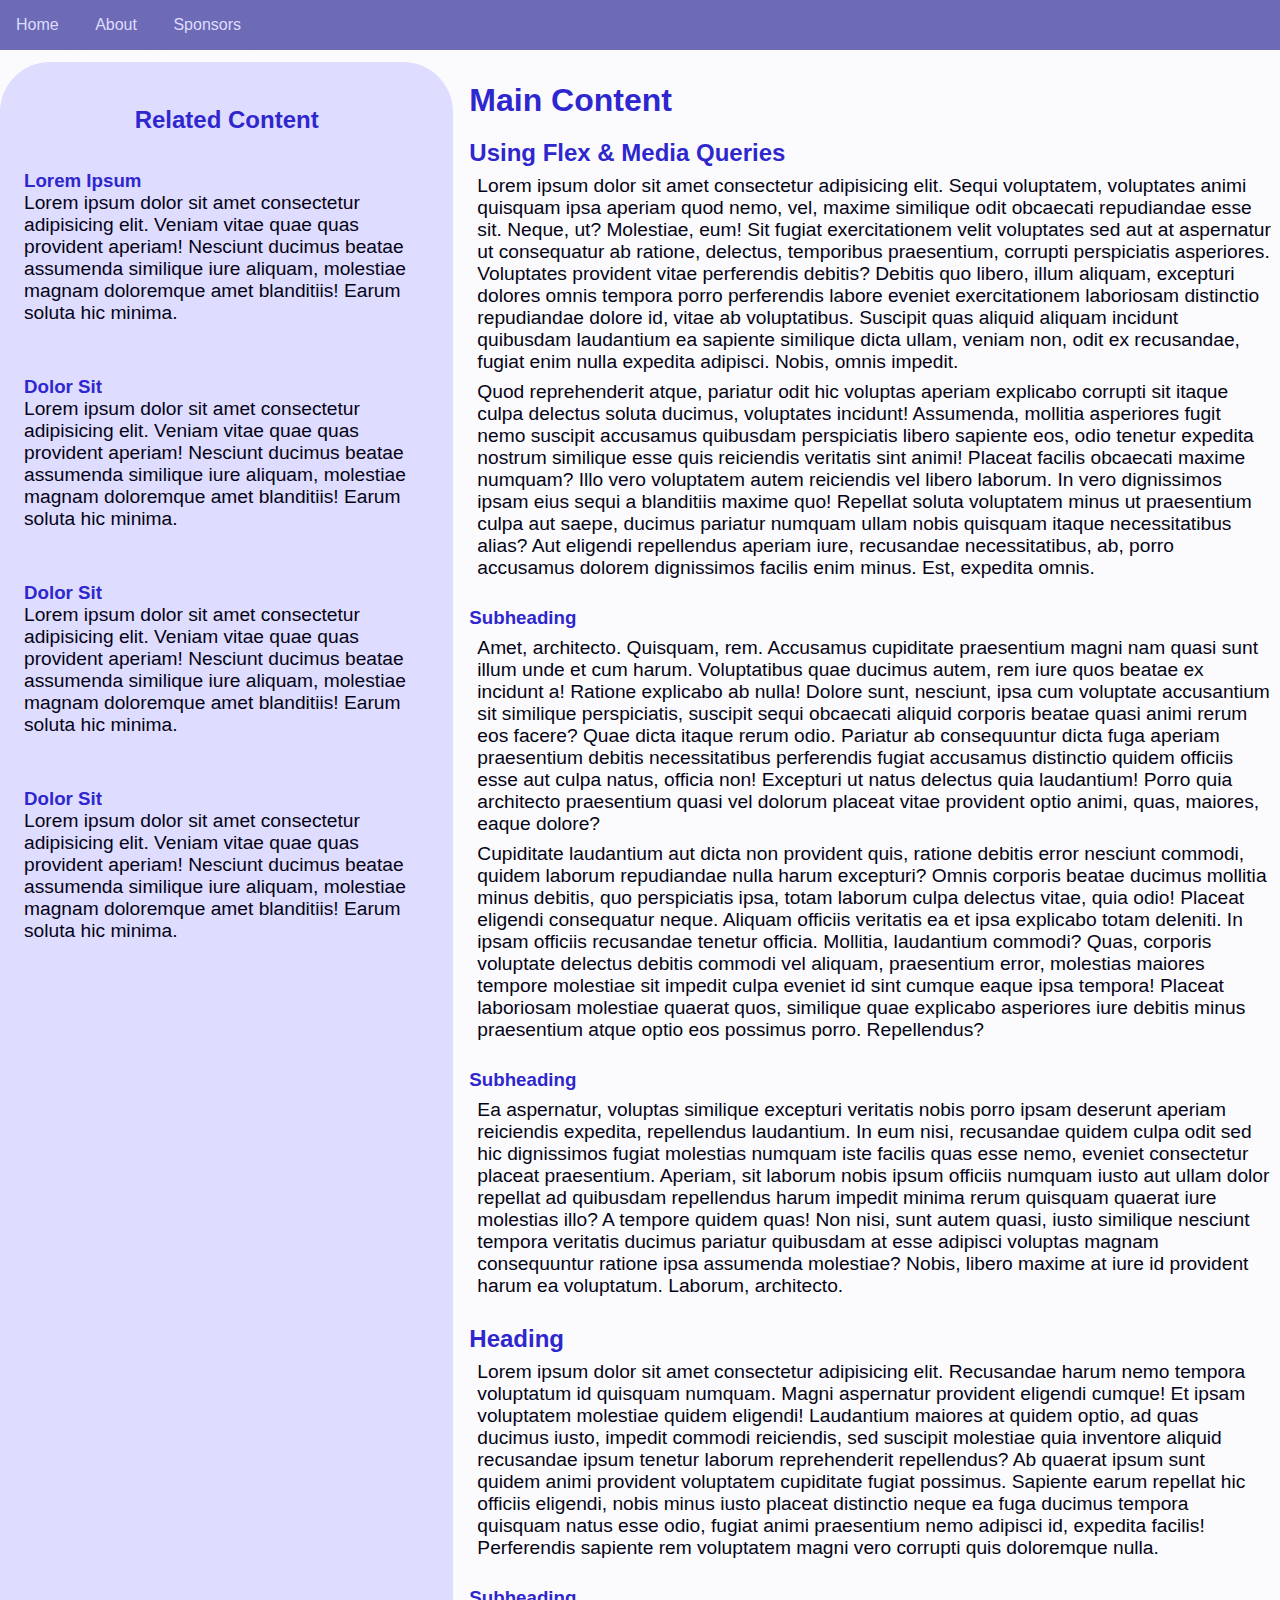
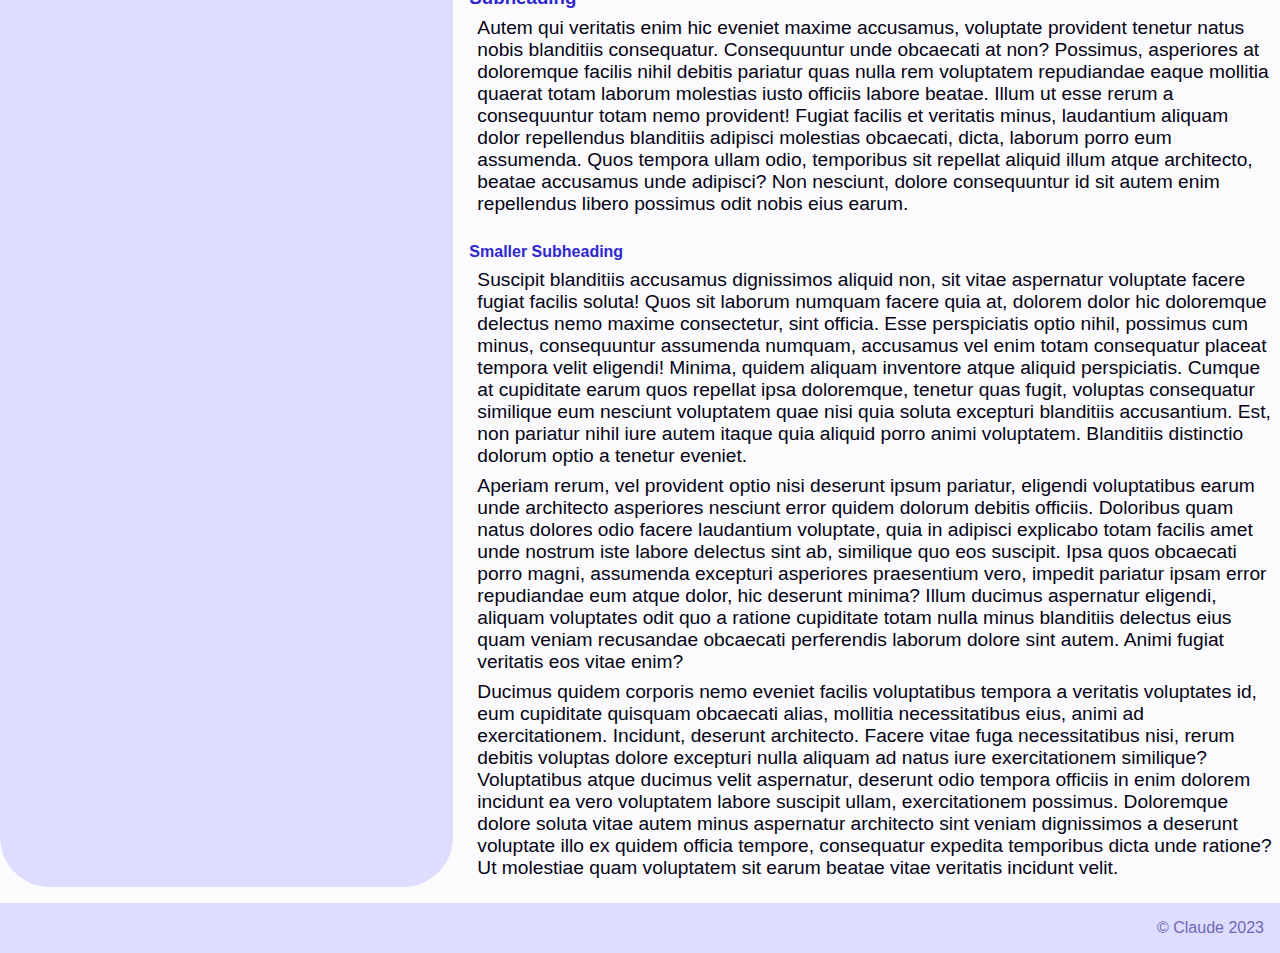
==== flexbox-demo/index.html @ 4ffb5598 "created dirs for float+mq vs flexbox mq" ====
<!-- This site uses FLEXBOX and media queries -->
<!DOCTYPE html>
<html lang="en">
	<head>
		<meta charset="UTF-8" />
		<meta name="viewport" content="width=device-width, initial-scale=1.0" />
		<meta name="description" content="" />
		<link rel="stylesheet" type="text/css" href="css/styles.css" />
		<title>Demonstration</title>
	</head>
	<body>
		<nav>
			<ul>
				<a href="/"><li>Home</li></a>
				<a href="/"><li>About</li></a>
				<a href="/"><li>Sponsors</li></a>
			</ul>
		</nav>
		<div id="wrapper">
			<!--This is a div wrapper to act as our flex parents-->
			<aside class="sidebar">
				<h2>Related Content</h2>
				<article>
					<h3>Lorem Ipsum</h3>
					<p>
						Lorem ipsum dolor sit amet consectetur adipisicing elit. Veniam
						vitae quae quas provident aperiam! Nesciunt ducimus beatae assumenda
						similique iure aliquam, molestiae magnam doloremque amet blanditiis!
						Earum soluta hic minima.
					</p>
				</article>
				<article>
					<h3>Dolor Sit</h3>
					<p>
						Lorem ipsum dolor sit amet consectetur adipisicing elit. Veniam
						vitae quae quas provident aperiam! Nesciunt ducimus beatae assumenda
						similique iure aliquam, molestiae magnam doloremque amet blanditiis!
						Earum soluta hic minima.
					</p>
				</article>
				<article>
					<h3>Dolor Sit</h3>
					<p>
						Lorem ipsum dolor sit amet consectetur adipisicing elit. Veniam
						vitae quae quas provident aperiam! Nesciunt ducimus beatae assumenda
						similique iure aliquam, molestiae magnam doloremque amet blanditiis!
						Earum soluta hic minima.
					</p>
				</article>
				<article>
					<h3>Dolor Sit</h3>
					<p>
						Lorem ipsum dolor sit amet consectetur adipisicing elit. Veniam
						vitae quae quas provident aperiam! Nesciunt ducimus beatae assumenda
						similique iure aliquam, molestiae magnam doloremque amet blanditiis!
						Earum soluta hic minima.
					</p>
				</article>
			</aside>
			<main>
				<h1>Main Content</h1>
				<section>
					<h2>Using Flex & Media Queries</h2>
					<p>
						Lorem ipsum dolor sit amet consectetur adipisicing elit. Sequi
						voluptatem, voluptates animi quisquam ipsa aperiam quod nemo, vel,
						maxime similique odit obcaecati repudiandae esse sit. Neque, ut?
						Molestiae, eum! Sit fugiat exercitationem velit voluptates sed aut
						at aspernatur ut consequatur ab ratione, delectus, temporibus
						praesentium, corrupti perspiciatis asperiores. Voluptates provident
						vitae perferendis debitis? Debitis quo libero, illum aliquam,
						excepturi dolores omnis tempora porro perferendis labore eveniet
						exercitationem laboriosam distinctio repudiandae dolore id, vitae ab
						voluptatibus. Suscipit quas aliquid aliquam incidunt quibusdam
						laudantium ea sapiente similique dicta ullam, veniam non, odit ex
						recusandae, fugiat enim nulla expedita adipisci. Nobis, omnis
						impedit.
					</p>
					<p>
						Quod reprehenderit atque, pariatur odit hic voluptas aperiam
						explicabo corrupti sit itaque culpa delectus soluta ducimus,
						voluptates incidunt! Assumenda, mollitia asperiores fugit nemo
						suscipit accusamus quibusdam perspiciatis libero sapiente eos, odio
						tenetur expedita nostrum similique esse quis reiciendis veritatis
						sint animi! Placeat facilis obcaecati maxime numquam? Illo vero
						voluptatem autem reiciendis vel libero laborum. In vero dignissimos
						ipsam eius sequi a blanditiis maxime quo! Repellat soluta voluptatem
						minus ut praesentium culpa aut saepe, ducimus pariatur numquam ullam
						nobis quisquam itaque necessitatibus alias? Aut eligendi repellendus
						aperiam iure, recusandae necessitatibus, ab, porro accusamus dolorem
						dignissimos facilis enim minus. Est, expedita omnis.
					</p>
					<h3>Subheading</h3>
					<p>
						Amet, architecto. Quisquam, rem. Accusamus cupiditate praesentium
						magni nam quasi sunt illum unde et cum harum. Voluptatibus quae
						ducimus autem, rem iure quos beatae ex incidunt a! Ratione explicabo
						ab nulla! Dolore sunt, nesciunt, ipsa cum voluptate accusantium sit
						similique perspiciatis, suscipit sequi obcaecati aliquid corporis
						beatae quasi animi rerum eos facere? Quae dicta itaque rerum odio.
						Pariatur ab consequuntur dicta fuga aperiam praesentium debitis
						necessitatibus perferendis fugiat accusamus distinctio quidem
						officiis esse aut culpa natus, officia non! Excepturi ut natus
						delectus quia laudantium! Porro quia architecto praesentium quasi
						vel dolorum placeat vitae provident optio animi, quas, maiores,
						eaque dolore?
					</p>
					<p>
						Cupiditate laudantium aut dicta non provident quis, ratione debitis
						error nesciunt commodi, quidem laborum repudiandae nulla harum
						excepturi? Omnis corporis beatae ducimus mollitia minus debitis, quo
						perspiciatis ipsa, totam laborum culpa delectus vitae, quia odio!
						Placeat eligendi consequatur neque. Aliquam officiis veritatis ea et
						ipsa explicabo totam deleniti. In ipsam officiis recusandae tenetur
						officia. Mollitia, laudantium commodi? Quas, corporis voluptate
						delectus debitis commodi vel aliquam, praesentium error, molestias
						maiores tempore molestiae sit impedit culpa eveniet id sint cumque
						eaque ipsa tempora! Placeat laboriosam molestiae quaerat quos,
						similique quae explicabo asperiores iure debitis minus praesentium
						atque optio eos possimus porro. Repellendus?
					</p>
					<h3>Subheading</h3>
					<p>
						Ea aspernatur, voluptas similique excepturi veritatis nobis porro
						ipsam deserunt aperiam reiciendis expedita, repellendus laudantium.
						In eum nisi, recusandae quidem culpa odit sed hic dignissimos fugiat
						molestias numquam iste facilis quas esse nemo, eveniet consectetur
						placeat praesentium. Aperiam, sit laborum nobis ipsum officiis
						numquam iusto aut ullam dolor repellat ad quibusdam repellendus
						harum impedit minima rerum quisquam quaerat iure molestias illo? A
						tempore quidem quas! Non nisi, sunt autem quasi, iusto similique
						nesciunt tempora veritatis ducimus pariatur quibusdam at esse
						adipisci voluptas magnam consequuntur ratione ipsa assumenda
						molestiae? Nobis, libero maxime at iure id provident harum ea
						voluptatum. Laborum, architecto.
					</p>
				</section>
				<section>
					<h2>Heading</h2>
					<p>
						Lorem ipsum dolor sit amet consectetur adipisicing elit. Recusandae
						harum nemo tempora voluptatum id quisquam numquam. Magni aspernatur
						provident eligendi cumque! Et ipsam voluptatem molestiae quidem
						eligendi! Laudantium maiores at quidem optio, ad quas ducimus iusto,
						impedit commodi reiciendis, sed suscipit molestiae quia inventore
						aliquid recusandae ipsum tenetur laborum reprehenderit repellendus?
						Ab quaerat ipsum sunt quidem animi provident voluptatem cupiditate
						fugiat possimus. Sapiente earum repellat hic officiis eligendi,
						nobis minus iusto placeat distinctio neque ea fuga ducimus tempora
						quisquam natus esse odio, fugiat animi praesentium nemo adipisci id,
						expedita facilis! Perferendis sapiente rem voluptatem magni vero
						corrupti quis doloremque nulla.
					</p>
					<h3>Subheading</h3>
					<p>
						Autem qui veritatis enim hic eveniet maxime accusamus, voluptate
						provident tenetur natus nobis blanditiis consequatur. Consequuntur
						unde obcaecati at non? Possimus, asperiores at doloremque facilis
						nihil debitis pariatur quas nulla rem voluptatem repudiandae eaque
						mollitia quaerat totam laborum molestias iusto officiis labore
						beatae. Illum ut esse rerum a consequuntur totam nemo provident!
						Fugiat facilis et veritatis minus, laudantium aliquam dolor
						repellendus blanditiis adipisci molestias obcaecati, dicta, laborum
						porro eum assumenda. Quos tempora ullam odio, temporibus sit
						repellat aliquid illum atque architecto, beatae accusamus unde
						adipisci? Non nesciunt, dolore consequuntur id sit autem enim
						repellendus libero possimus odit nobis eius earum.
					</p>
					<h4>Smaller Subheading</h4>
					<p>
						Suscipit blanditiis accusamus dignissimos aliquid non, sit vitae
						aspernatur voluptate facere fugiat facilis soluta! Quos sit laborum
						numquam facere quia at, dolorem dolor hic doloremque delectus nemo
						maxime consectetur, sint officia. Esse perspiciatis optio nihil,
						possimus cum minus, consequuntur assumenda numquam, accusamus vel
						enim totam consequatur placeat tempora velit eligendi! Minima,
						quidem aliquam inventore atque aliquid perspiciatis. Cumque at
						cupiditate earum quos repellat ipsa doloremque, tenetur quas fugit,
						voluptas consequatur similique eum nesciunt voluptatem quae nisi
						quia soluta excepturi blanditiis accusantium. Est, non pariatur
						nihil iure autem itaque quia aliquid porro animi voluptatem.
						Blanditiis distinctio dolorum optio a tenetur eveniet.
					</p>
					<p>
						Aperiam rerum, vel provident optio nisi deserunt ipsum pariatur,
						eligendi voluptatibus earum unde architecto asperiores nesciunt
						error quidem dolorum debitis officiis. Doloribus quam natus dolores
						odio facere laudantium voluptate, quia in adipisci explicabo totam
						facilis amet unde nostrum iste labore delectus sint ab, similique
						quo eos suscipit. Ipsa quos obcaecati porro magni, assumenda
						excepturi asperiores praesentium vero, impedit pariatur ipsam error
						repudiandae eum atque dolor, hic deserunt minima? Illum ducimus
						aspernatur eligendi, aliquam voluptates odit quo a ratione
						cupiditate totam nulla minus blanditiis delectus eius quam veniam
						recusandae obcaecati perferendis laborum dolore sint autem. Animi
						fugiat veritatis eos vitae enim?
					</p>
					<p>
						Ducimus quidem corporis nemo eveniet facilis voluptatibus tempora a
						veritatis voluptates id, eum cupiditate quisquam obcaecati alias,
						mollitia necessitatibus eius, animi ad exercitationem. Incidunt,
						deserunt architecto. Facere vitae fuga necessitatibus nisi, rerum
						debitis voluptas dolore excepturi nulla aliquam ad natus iure
						exercitationem similique? Voluptatibus atque ducimus velit
						aspernatur, deserunt odio tempora officiis in enim dolorem incidunt
						ea vero voluptatem labore suscipit ullam, exercitationem possimus.
						Doloremque dolore soluta vitae autem minus aspernatur architecto
						sint veniam dignissimos a deserunt voluptate illo ex quidem officia
						tempore, consequatur expedita temporibus dicta unde ratione? Ut
						molestiae quam voluptatem sit earum beatae vitae veritatis incidunt
						velit.
					</p>
				</section>
			</main>
		</div>
		<!-- END WRAPPER DIV-->
		<footer>&copy; Claude 2023</footer>
		<script src="scripts.js"></script>
	</body>
</html>
---- flexbox-demo/css/styles.css ----
/* CSS VARIABLES */
:root {
	--text: 5, 3, 21;
	--background: 251, 251, 254;
	--primary: 47, 39, 206;
	--secondary: 222, 220, 255;
	--accent: 109, 106, 182;
}

/* CSS RESET */
* {
	margin: 0;
	padding: 0;
}

body {
	color: rgb(var(--text));
	background-color: rgb(var(--background));
	font-family: "Gill Sans", "Gill Sans MT", Calibri, "Trebuchet MS", sans-serif;
}

h1,
h3,
h5,
h2,
h4,
h6 {
	color: rgba(var(--primary), 1);
	margin: 1.25rem 0.25 0.25 0.25;
	padding-top: 1.25rem;
}

p {
	font-size: larger;
}

/* NAV */

nav ul {
	background-color: rgb(var(--accent));
	margin: 0 0 0.75rem 0;
}

nav li {
	background-color: rgb(var(--accent));
	color: rgb(var(--secondary));
	padding: 1rem;
	display: inline-block;
	border-radius: 10px;
}

nav li:hover {
	color: rgb(var(--accent));
	background-color: rgb(var(--secondary));
}

/* WRAPPER */
#wrapper {
	display: flex;
	flex-direction: row; /* Can use reverse-column to create a column view and shoves the sidebar to the end*/
}

#wrapper > * {
	flex: 1; /* The same as flex-grow: 1; flex-shrink: 1; flex-basis: 0 */
}

#wrapper > main {
	flex: 2;
}

/* SIDEBAR STYLES */

.sidebar article {
	padding: 1rem 0rem;
}

.sidebar > h2 {
	text-align: center;
}

.sidebar {
	background-color: rgba(var(--secondary), 1);
	border-radius: 50px;
	padding: 1.5rem;
	margin: 0 1rem 0 0;
}

/*  MAIN CONTENT STYLES */

main {
	width: 45ch; /* THIS SETS THE WIDTH AT 45 CHAR LONG -- GREAT FOR SMALL SCREENS, NOT FOR BIG! */
	margin: 0 auto;
}

main p {
	margin: 0.5rem;
}

/*  FOOTER STYLES */
footer {
	padding: 1rem;
	margin: 1rem 0 0 0;
	background-color: rgb(var(--secondary));
	color: rgb(var(--accent));
	text-align: right;
}

/* MEDIA QUERIES */
/*  MOBILE FIRST SAYS WE NEED TO START WITH MOBILE DISPLAY/LAYOUT OF OUR CONTENT */
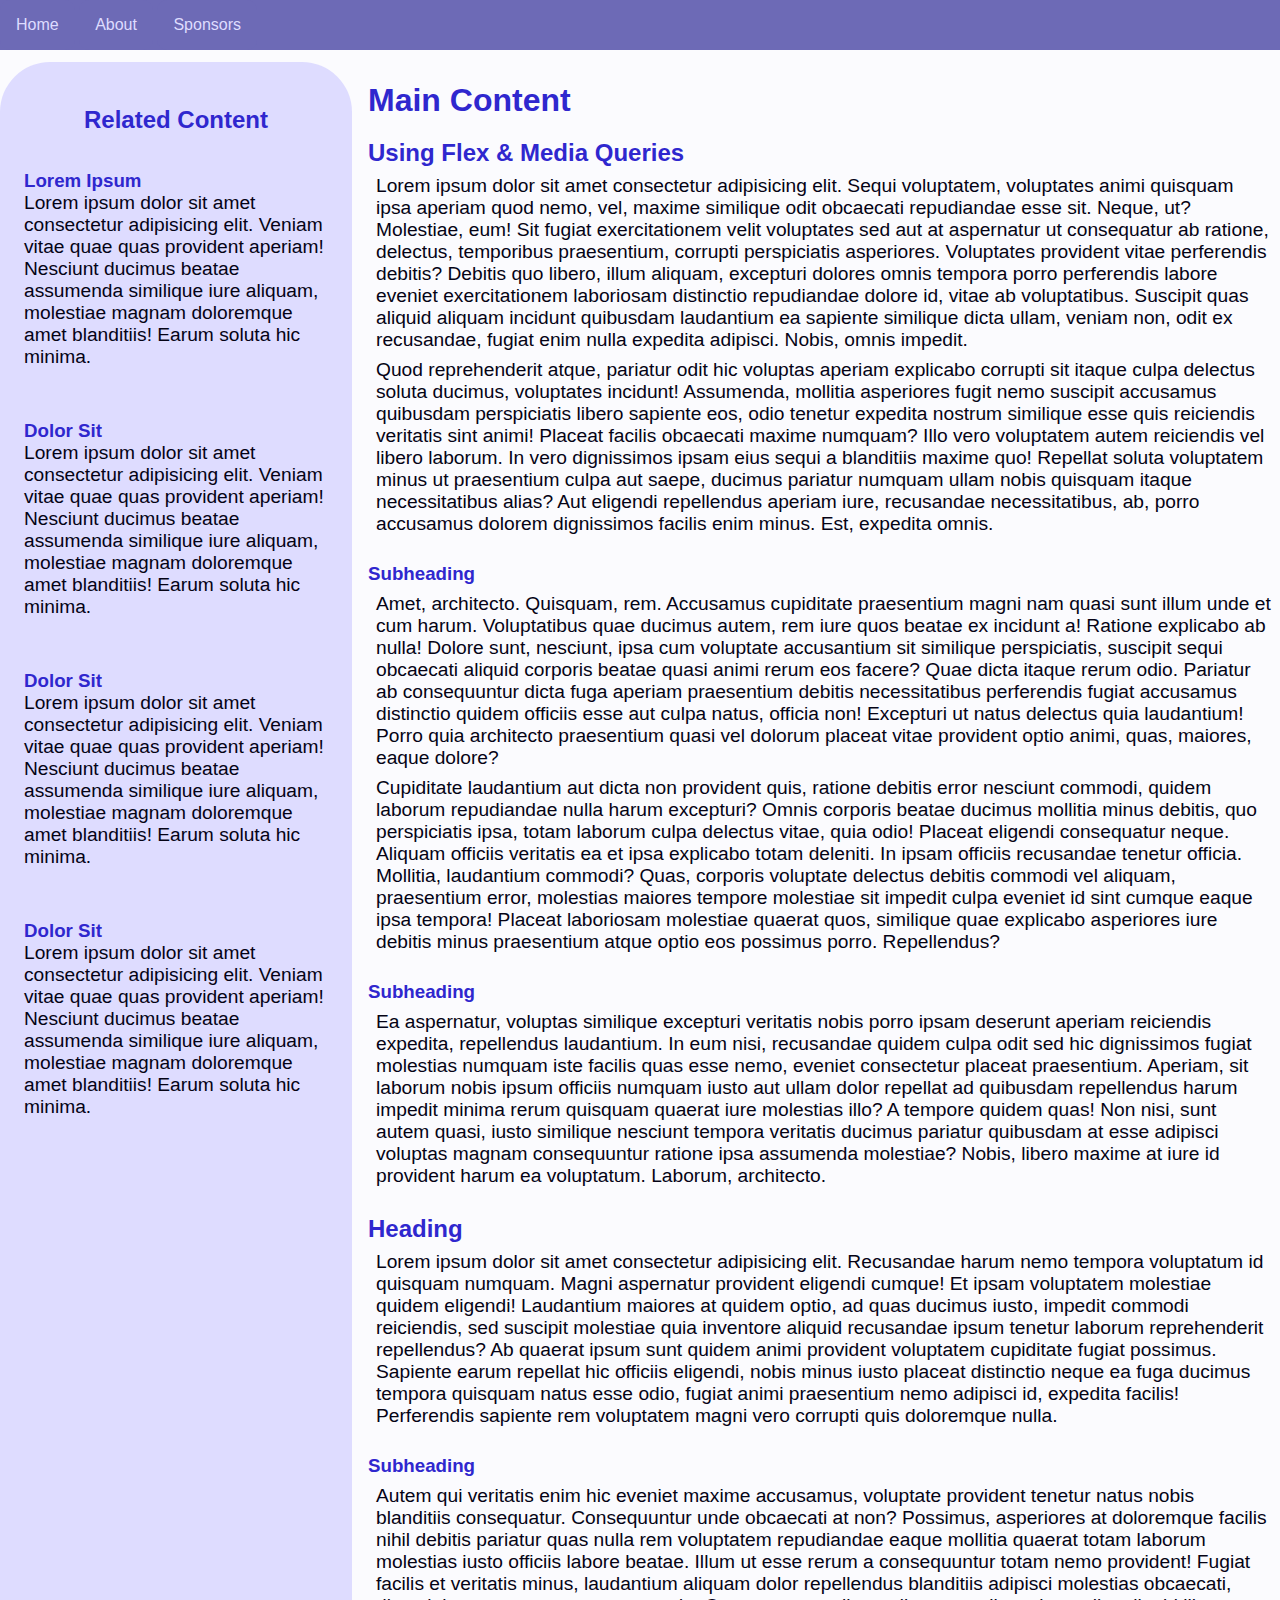
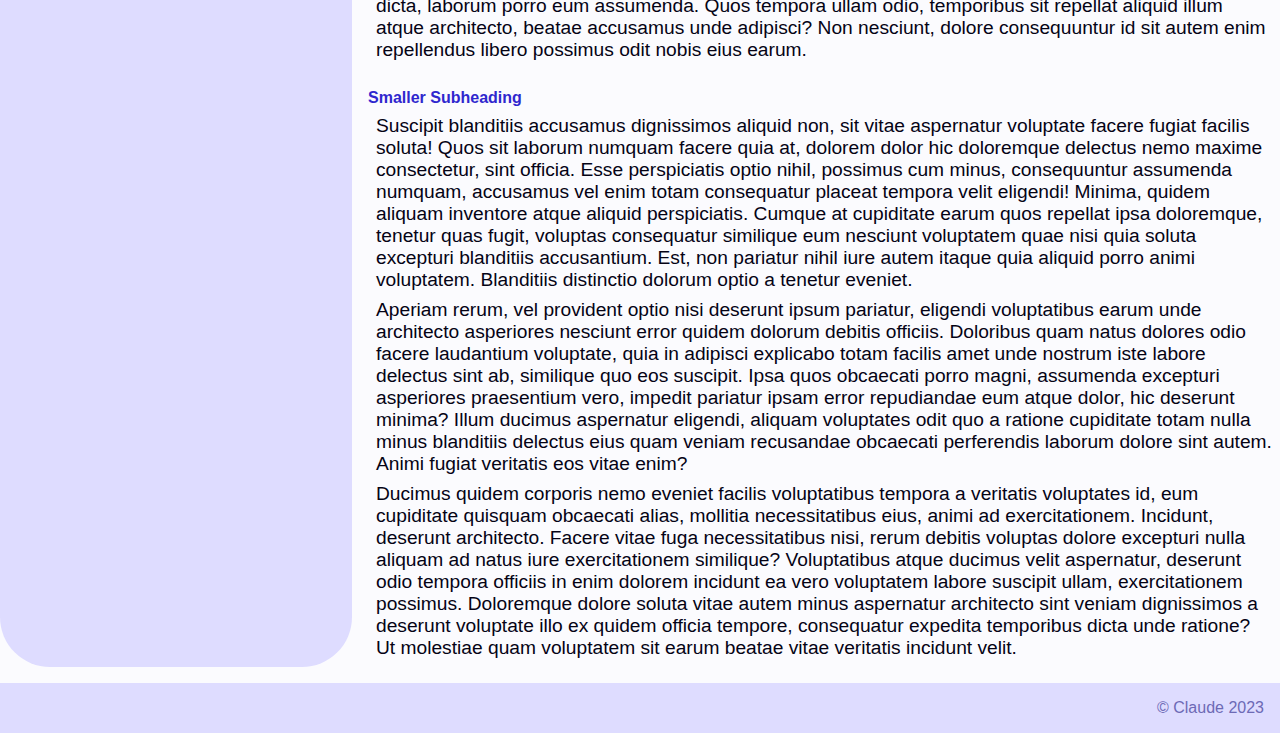
==== commit 3a8d5778: "updated flex ability" ====
--- a/flexbox-demo/index.html
+++ b/flexbox-demo/index.html
@@ -20,42 +20,44 @@
 			<!--This is a div wrapper to act as our flex parents-->
 			<aside class="sidebar">
 				<h2>Related Content</h2>
-				<article>
-					<h3>Lorem Ipsum</h3>
-					<p>
-						Lorem ipsum dolor sit amet consectetur adipisicing elit. Veniam
-						vitae quae quas provident aperiam! Nesciunt ducimus beatae assumenda
-						similique iure aliquam, molestiae magnam doloremque amet blanditiis!
-						Earum soluta hic minima.
-					</p>
-				</article>
-				<article>
-					<h3>Dolor Sit</h3>
-					<p>
-						Lorem ipsum dolor sit amet consectetur adipisicing elit. Veniam
-						vitae quae quas provident aperiam! Nesciunt ducimus beatae assumenda
-						similique iure aliquam, molestiae magnam doloremque amet blanditiis!
-						Earum soluta hic minima.
-					</p>
-				</article>
-				<article>
-					<h3>Dolor Sit</h3>
-					<p>
-						Lorem ipsum dolor sit amet consectetur adipisicing elit. Veniam
-						vitae quae quas provident aperiam! Nesciunt ducimus beatae assumenda
-						similique iure aliquam, molestiae magnam doloremque amet blanditiis!
-						Earum soluta hic minima.
-					</p>
-				</article>
-				<article>
-					<h3>Dolor Sit</h3>
-					<p>
-						Lorem ipsum dolor sit amet consectetur adipisicing elit. Veniam
-						vitae quae quas provident aperiam! Nesciunt ducimus beatae assumenda
-						similique iure aliquam, molestiae magnam doloremque amet blanditiis!
-						Earum soluta hic minima.
-					</p>
-				</article>
+				<div class="sidebar-wrap">
+					<article>
+						<h3>Lorem Ipsum</h3>
+						<p>
+							Lorem ipsum dolor sit amet consectetur adipisicing elit. Veniam
+							vitae quae quas provident aperiam! Nesciunt ducimus beatae
+							assumenda similique iure aliquam, molestiae magnam doloremque amet
+							blanditiis! Earum soluta hic minima.
+						</p>
+					</article>
+					<article>
+						<h3>Dolor Sit</h3>
+						<p>
+							Lorem ipsum dolor sit amet consectetur adipisicing elit. Veniam
+							vitae quae quas provident aperiam! Nesciunt ducimus beatae
+							assumenda similique iure aliquam, molestiae magnam doloremque amet
+							blanditiis! Earum soluta hic minima.
+						</p>
+					</article>
+					<article>
+						<h3>Dolor Sit</h3>
+						<p>
+							Lorem ipsum dolor sit amet consectetur adipisicing elit. Veniam
+							vitae quae quas provident aperiam! Nesciunt ducimus beatae
+							assumenda similique iure aliquam, molestiae magnam doloremque amet
+							blanditiis! Earum soluta hic minima.
+						</p>
+					</article>
+					<article>
+						<h3>Dolor Sit</h3>
+						<p>
+							Lorem ipsum dolor sit amet consectetur adipisicing elit. Veniam
+							vitae quae quas provident aperiam! Nesciunt ducimus beatae
+							assumenda similique iure aliquam, molestiae magnam doloremque amet
+							blanditiis! Earum soluta hic minima.
+						</p>
+					</article>
+				</div>
 			</aside>
 			<main>
 				<h1>Main Content</h1>
--- a/flexbox-demo/css/styles.css
+++ b/flexbox-demo/css/styles.css
@@ -57,6 +57,7 @@
 /* WRAPPER */
 #wrapper {
 	display: flex;
+	gap: 2;
 	flex-direction: row; /* Can use reverse-column to create a column view and shoves the sidebar to the end*/
 }
 
@@ -65,7 +66,7 @@
 }
 
 #wrapper > main {
-	flex: 2;
+	flex: 3;
 }
 
 /* SIDEBAR STYLES */
@@ -84,6 +85,17 @@
 	padding: 1.5rem;
 	margin: 0 1rem 0 0;
 }
+
+/* Flexes our Sidebar Articles */
+.sidebar-wrap {
+	display: flex;
+	flex-wrap: wrap;
+	align-content: flex-start;
+}
+/* 
+.sidebar-wrap article {
+	flex: 1 1 0;
+} */
 
 /*  MAIN CONTENT STYLES */
 
